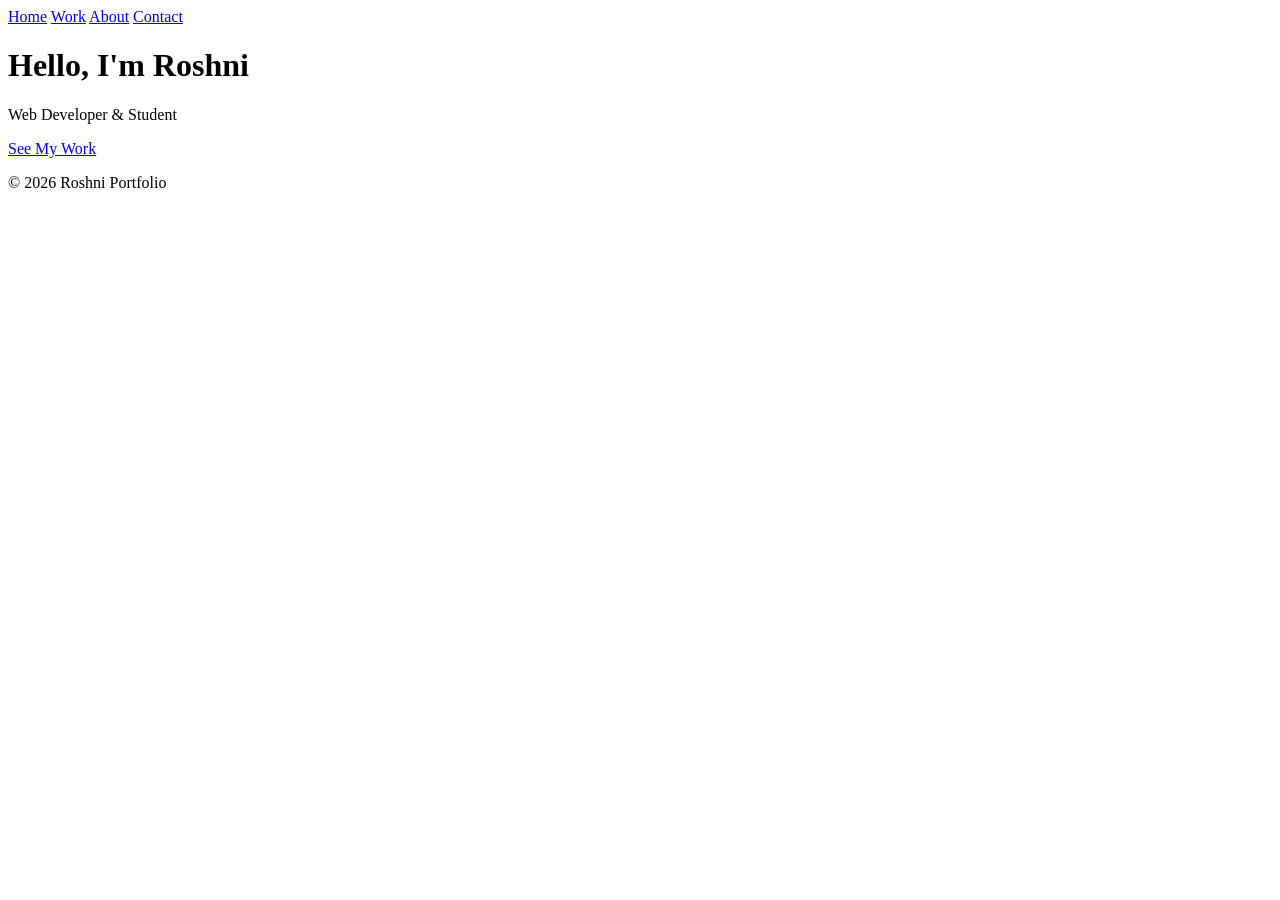
==== index.html @ 7f9c738f "Newly added" ====
<!DOCTYPE html>
<html lang="en">
<head>
  <meta charset="UTF-8">
  <meta name="viewport" content="width=device-width, initial-scale=1.0">
  <title>Roshni | Portfolio</title>
  <link rel="stylesheet" href="css/style.css">
</head>
<body>
  <header>
    <nav>
      <a href="index.html">Home</a>
      <a href="work.html">Work</a>
      <a href="about.html">About</a>
      <a href="contact.html">Contact</a>
    </nav>
  </header>

  <main class="hero">
    <h1>Hello, I'm Roshni</h1>
    <p>Web Developer & Student</p>
    <a href="work.html" class="btn">See My Work</a>
  </main>

  <footer>
    <p>&copy; 2026 Roshni Portfolio</p>
  </footer>
</body>
</html>
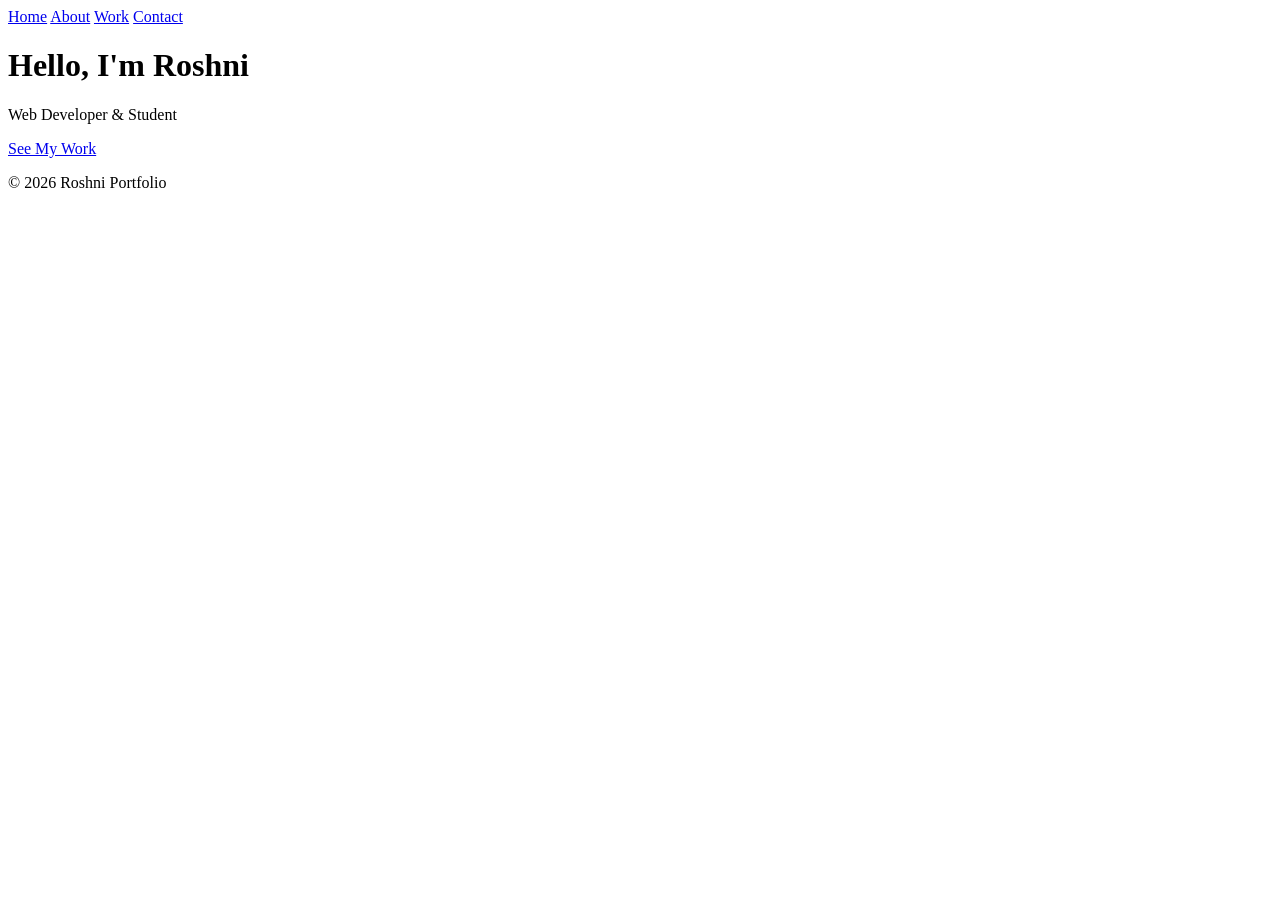
==== commit 9a214e52: "newly added" ====
--- a/index.html
+++ b/index.html
@@ -10,8 +10,8 @@
   <header>
     <nav>
       <a href="index.html">Home</a>
+      <a href="about.html">About</a>
       <a href="work.html">Work</a>
-      <a href="about.html">About</a>
       <a href="contact.html">Contact</a>
     </nav>
   </header>
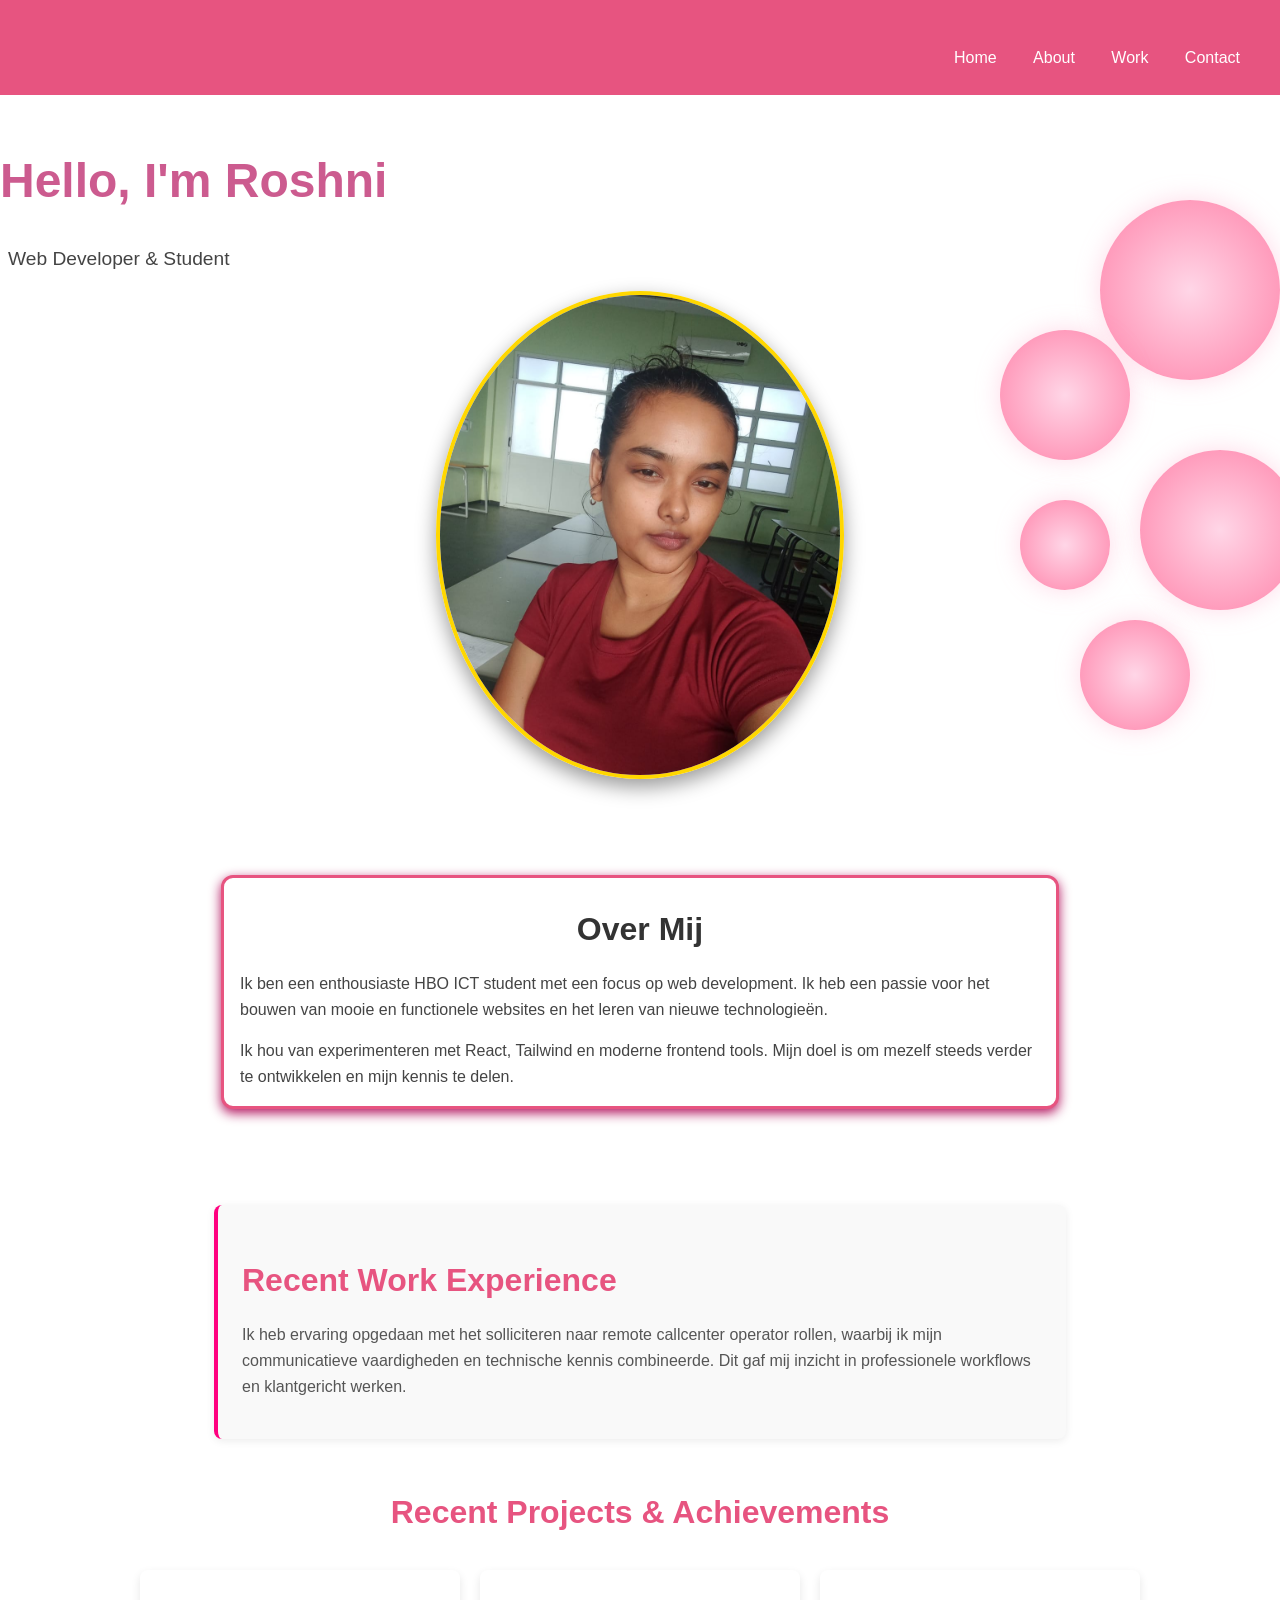
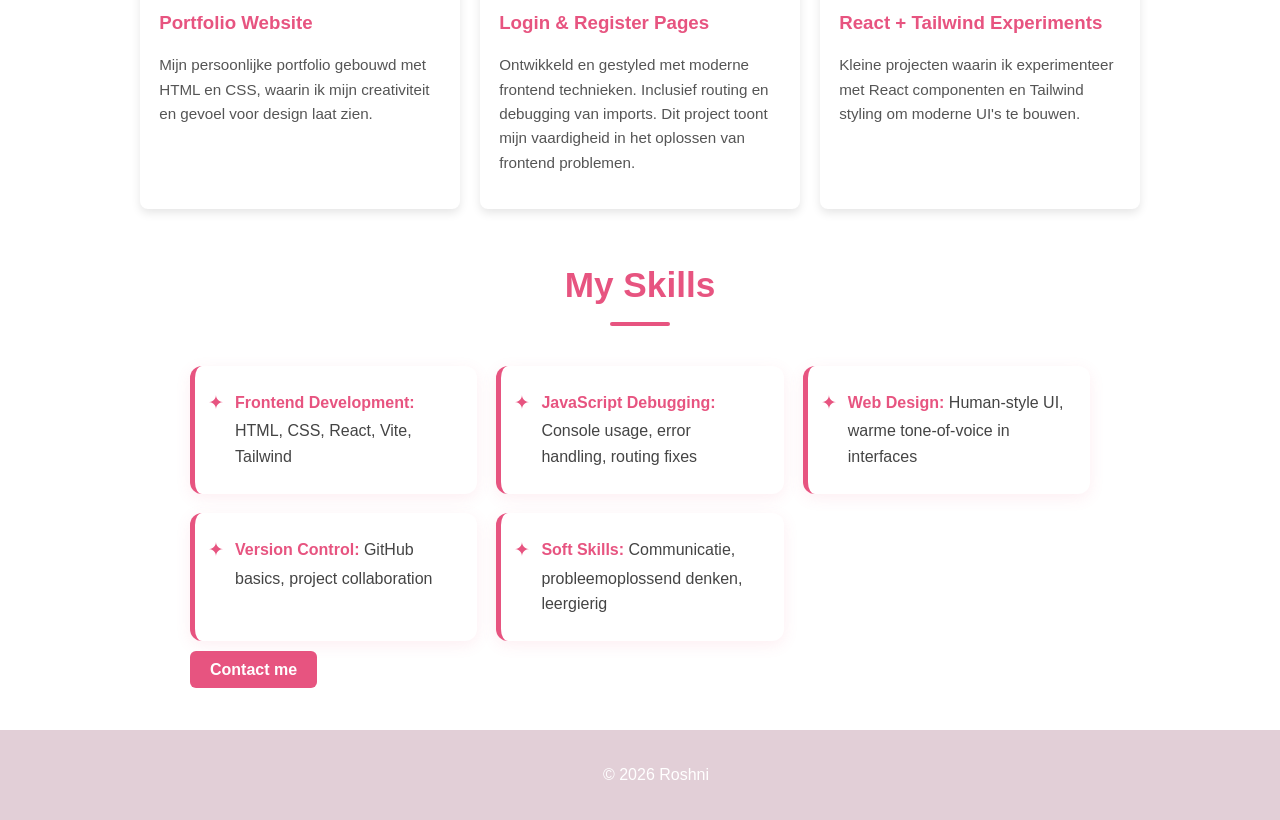
==== commit cea40ba3: "First commit" ====
--- a/index.html
+++ b/index.html
@@ -2,12 +2,12 @@
 <html lang="en">
 <head>
   <meta charset="UTF-8">
-  <meta name="viewport" content="width=device-width, initial-scale=1.0">
-  <title>Roshni | Portfolio</title>
-  <link rel="stylesheet" href="css/style.css">
+  <title>Mijn Portfolio</title>
+  <link rel="stylesheet" href="css/main.css">
 </head>
 <body>
   <header>
+    <h1></h1>
     <nav>
       <a href="index.html">Home</a>
       <a href="about.html">About</a>
@@ -16,14 +16,102 @@
     </nav>
   </header>
 
-  <main class="hero">
-    <h1>Hello, I'm Roshni</h1>
-    <p>Web Developer & Student</p>
-    <a href="work.html" class="btn">See My Work</a>
-  </main>
+  <!-- Hero sectie -->
+<main class="hero">
+    <div class="hero-text">
+        <h1>Hello, I'm Roshni</h1>
+        <p>Web Developer & Student</p>
+    </div>
+
+   <div class="profile-pic">
+  <img src="img/project/foto1.jpeg" alt="Roshni">
+</div>
+
+</main>
+
+  <!-- Introductie sectie -->
+  <section id="home">
+    <h2>Over Mij</h2>
+    <p>
+      Ik ben een enthousiaste HBO ICT student met een focus op web development. 
+      Ik heb een passie voor het bouwen van mooie en functionele websites en het leren van nieuwe technologieën.
+    </p>
+    <p>
+      Ik hou van experimenteren met React, Tailwind en moderne frontend tools. 
+      Mijn doel is om mezelf steeds verder te ontwikkelen en mijn kennis te delen.
+    </p>
+  </section>
+
+  
+
+  <!-- Recent Work Experience sectie -->
+  <section id="experience">
+    <h2>Recent Work Experience</h2>
+    <p>
+      Ik heb ervaring opgedaan met het solliciteren naar remote callcenter operator rollen, 
+      waarbij ik mijn communicatieve vaardigheden en technische kennis combineerde. 
+      Dit gaf mij inzicht in professionele workflows en klantgericht werken.
+    </p>
+  </section>
+
+  <!-- Recent Projects / Achievements sectie -->
+  <section id="projects">
+    <h2>Recent Projects & Achievements</h2>
+    <div class="projects-container">
+      <div class="project">
+        <h3>Portfolio Website</h3>
+        <p>
+          Mijn persoonlijke portfolio gebouwd met HTML en CSS, waarin ik mijn creativiteit en gevoel voor design laat zien.
+        </p>
+      </div>
+
+      <div class="project">
+        <h3>Login & Register Pages</h3>
+        <p>
+          Ontwikkeld en gestyled met moderne frontend technieken. Inclusief routing en debugging van imports. 
+          Dit project toont mijn vaardigheid in het oplossen van frontend problemen.
+        </p>
+      </div>
+
+      <div class="project">
+        <h3>React + Tailwind Experiments</h3>
+        <p>
+          Kleine projecten waarin ik experimenteer met React componenten en Tailwind styling om moderne UI's te bouwen.
+        </p>
+      </div>
+    </div>
+  </section>
+
+  <!-- Skills sectie -->
+  <section id="skills">
+    <h2>My Skills</h2>
+    <ul class="skills-list">
+      <li><strong>Frontend Development:</strong> HTML, CSS, React, Vite, Tailwind</li>
+      <li><strong>JavaScript Debugging:</strong> Console usage, error handling, routing fixes</li>
+      <li><strong>Web Design:</strong> Human-style UI, warme tone-of-voice in interfaces</li>
+      <li><strong>Version Control:</strong> GitHub basics, project collaboration</li>
+      <li><strong>Soft Skills:</strong> Communicatie, probleemoplossend denken, leergierig</li>
+    </ul>
+
+     <div class="flower-decoration">
+
+        <div class="flower flower1"></div>
+        <div class="flower flower2"></div>
+        <div class="flower flower3"></div>
+        <div class="flower flower4"></div>
+        <div class="flower flower5"></div>
+
+    </div>
+
+        <a href="contact.html" class="btn">Contact me</a>
+
+        
+  </section>
 
   <footer>
-    <p>&copy; 2026 Roshni Portfolio</p>
+    <p>&copy; 2026 Roshni</p>
   </footer>
+
+  <script src="main.js"></script>
 </body>
 </html>
--- a/css/main.css
+++ b/css/main.css
@@ -0,0 +1,419 @@
+/* Algemene stijl */
+body {
+  font-family: 'Segoe UI', Arial, sans-serif;
+  margin: 0;
+  background-color: #f9fafb;
+  color: #333;
+  line-height: 1.6;
+}
+
+/* Header */
+header {
+  background: #E75480;
+  color: white;
+  padding: 1.5rem;
+  text-align: right;
+}
+
+nav a {
+  color: white;
+  margin: 0 1rem;
+  text-decoration: none;
+  font-weight: 500;
+}
+
+nav a:hover {
+  text-decoration: underline;
+}
+
+/* Hero sectie */ */
+ .hero {
+  text-align: center;
+  justify-content: space-between;
+  padding: 4rem 1rem;
+  background: linear-gradient(135deg, #9d2e4f63, #E75480);
+  color: white;
+  margin: 0.1rem;
+  padding-left: 1rem;
+}
+
+/* .hero h1 {
+  font-size: 3rem;
+  margin-bottom: 1.5rem;
+  padding-left: 0.5rem; 
+} */
+
+.hero h1 {
+    font-size:3rem;
+    color:#cc5b8f;
+    margin-bottom:1.5rem;
+    margin-top: 3rem;
+}
+
+.hero p {
+  font-size: 1.2rem;
+  margin-bottom: 1rem;
+  padding-left: 0.5rem; 
+}
+
+
+
+.hero .btn {
+  display: inline-block;
+  padding: 0.2rem 1rem;
+  background: white;
+  color: #333;
+  border-radius: 6px;
+  text-decoration: none;
+  font-weight: bold;
+  transition: background 0.2s ease;
+}
+
+.hero .btn:hover {
+  background: #e5e7eb;
+}
+
+.hero-text {
+  max-width: 500px;
+}
+
+#home {
+  max-width: 800px;
+  margin: 3rem auto;
+  padding: 2rem;
+  background: #fff; /* witte achtergrond */
+  border: 3px solid #E75480; /* roze border */
+  border-radius: 12px;       /* afgeronde hoeken */
+  box-shadow: 0 4px 12px rgba(175, 9, 87, 0.959); /* subtiele schaduw */
+}
+
+#home h2 {
+  color: #9d2e4fb3; /* jouw accentkleur */
+  text-align: center;
+  margin-bottom: 1rem;
+}
+
+#home p {
+  font-size: 1rem;
+  color: #444;
+  line-height: 1.6;
+}
+
+
+
+.profile-pic {
+  display: flex;
+  justify-content: center;   /* horizontaal centreren */
+  align-items: center;       /* verticaal centreren */
+  margin: 1rem auto;         /* automatisch centreren */
+  margin-top: 0rem;
+}
+
+.profile-pic img {
+  width: 25rem;              /* kleiner formaat */
+  height: 30rem;
+  object-fit: cover;         /* netjes bijsnijden */
+  border-radius: 50%;        /* ronde vorm */
+  border: 4px solid #FFD700; /* gouden randje */
+  box-shadow: 0 8px 20px rgba(0,0,0,0.4); /* subtiele schaduw */
+  margin-top:0rem;
+}
+
+.profile-pic {
+  margin: 0; /* geen extra ruimte */
+}
+
+
+/* Intro sectie */
+#home {
+  max-width: 800px;
+  margin: 6rem auto;
+  padding: 0 1rem;
+ 
+}
+
+#home h2 {
+  font-size: 2rem;
+  color: #333;
+  margin-bottom: 1rem;
+}
+
+.btn {
+  background-color: #E75480;   /* mooie roze tint */
+  color: white;                /* tekstkleur */
+  padding: 10px 20px;
+  border: none;
+  border-radius: 6px;
+  text-decoration: none;
+  font-weight: bold;
+  cursor: pointer;
+  position:center;
+}
+
+.btn:hover {
+  background-color: #FF007F;   /* iets fellere roze bij hover */
+}
+
+
+/* Footer */
+footer {
+  background: #8d426341;
+  color: white;
+  text-align: center;
+  padding: 1rem;
+  bottom: 0;
+  width: 100%;
+}
+
+/* Current Roles sectie */
+#roles {
+  max-width: 800px;
+  margin: 3rem auto;
+  padding: 1.5rem;
+  background: #fff;
+  border-left: 4px solid #E75480;
+  border-radius: 8px;
+  box-shadow: 0 2px 8px rgba(0,0,0,0.08);
+}
+
+#roles h2 {
+  font-size: 2rem;
+  color: #E75480;
+  margin-bottom: 1rem;
+}
+
+#roles p {
+  font-size: 1rem;
+  color: #444;
+  line-height: 1.6;
+}
+
+/* Recent Work Experience sectie */
+#experience {
+  max-width: 800px;
+  margin: 3rem auto;
+  padding: 1.5rem;
+  background: #f9f9f9;
+  border-radius: 8px;
+  border-left: 4px solid #FF007F;
+  box-shadow: 0 2px 8px rgba(0,0,0,0.08);
+}
+
+#experience h2 {
+  font-size: 2rem;
+  color: #E75480;
+  margin-bottom: 1rem;
+}
+
+#experience p {
+  font-size: 1rem;
+  color: #555;
+}
+
+/* Projects sectie */
+#projects {
+  max-width: 1000px;
+  margin: 3rem auto;
+  padding: 0 1rem;
+}
+
+#projects h2 {
+  font-size: 2rem;
+  color: #E75480;
+  text-align: center;
+  margin-bottom: 2rem;
+}
+
+.projects-container {
+  display: flex;
+  flex-wrap: wrap;
+  gap: 20px;
+  justify-content: center;
+}
+
+.project {
+  background: #fff;
+  padding: 1.2rem;
+  border-radius: 8px;
+  flex: 1 1 280px;
+  box-shadow: 0 4px 10px rgba(0,0,0,0.1);
+  transition: transform 0.2s ease, box-shadow 0.2s ease;
+}
+
+.project h3 {
+  color: #E75480;
+  margin-bottom: 0.8rem;
+}
+
+.project p {
+  font-size: 0.95rem;
+  color: #555;
+}
+
+.project:hover {
+  transform: translateY(-5px);
+  box-shadow: 0 6px 15px rgba(0,0,0,0.15);
+}
+
+/* Skills sectie - Moderne kaartjes stijl */
+#skills {
+  max-width: 900px;
+  margin: 3rem auto;
+  padding: 0 1.5rem;
+}
+
+#skills h2 {
+  font-size: 2.2rem;
+  color: #E75480;
+  text-align: center;
+  margin-bottom: 2.5rem;
+  position: relative;
+}
+
+#skills h2::after {
+  content: '';
+  display: block;
+  width: 60px;
+  height: 4px;
+  background: #E75480;
+  margin: 0.5rem auto 0;
+  border-radius: 2px;
+}
+
+.skills-list {
+  list-style: none;
+  padding: 0;
+  display: grid;
+  grid-template-columns: repeat(auto-fit, minmax(280px, 1fr));
+  gap: 1.2rem;
+}
+
+.skills-list li {
+  background: white;
+  padding: 1.5rem;
+  border-radius: 12px;
+  box-shadow: 0 4px 15px rgba(231, 84, 128, 0.1);
+  border-left: 5px solid #E75480;
+  font-size: 1rem;
+  color: #444;
+  transition: all 0.3s ease;
+  position: relative;
+  padding-left: 2.5rem;
+}
+
+.skills-list li::before {
+  content: '✦';
+  position: absolute;
+  left: 0.8rem;
+  top: 1.4rem;
+  color: #E75480;
+  font-size: 1.2rem;
+}
+
+.skills-list li:hover {
+  transform: translateY(-3px);
+  box-shadow: 0 8px 25px rgba(231, 84, 128, 0.2);
+  border-left-width: 6px;
+}
+
+.skills-list li strong {
+  color: #E75480;
+  display: inline-block;
+  margin-bottom: 0.2rem;
+}
+
+body{
+    margin:0;
+    font-family:Arial, Helvetica, sans-serif;
+    background:white;
+    color:#444;
+}
+
+/* HERO */
+
+/* .hero{
+    min-height:90vh;
+    display:flex;
+    justify-content:space-between;
+    align-items:center;
+    padding:0 8%;
+}
+
+.hero-text{
+    max-width:500px;
+}
+
+.hero h1{
+    font-size:60px;
+    color:#cc5b8f;
+    margin-bottom:15px;
+}
+
+.hero p{
+    font-size:22px;
+    color:#666;
+} */
+
+/* .hero{
+    position:relative;
+    display:flex;
+    justify-content:space-between;
+    align-items:center;
+    min-height:90vh;
+    overflow:hidden;
+} */
+
+/* .hero-text{
+    z-index:2;
+} */
+
+.flower-decoration{
+    position:absolute;
+    right:-80px;
+    top:50%;
+    transform:translateY(-50%);
+    width:500px;
+    height:600px;
+}
+
+.flower{
+    position:absolute;
+    border-radius:50%;
+    background:radial-gradient(circle,#ffd6e7 0%,#ff9cbc 70%,#ff6f9e 100%);
+    box-shadow:0 0 25px rgba(255,150,190,.35);
+}
+
+.flower1{
+    width:180px;
+    height:180px;
+    top:50px;
+    right:80px;
+}
+
+.flower2{
+    width:130px;
+    height:130px;
+    top:180px;
+    right:230px;
+}
+
+.flower3{
+    width:160px;
+    height:160px;
+    top:300px;
+    right:60px;
+}
+
+.flower4{
+    width:90px;
+    height:90px;
+    top:350px;
+    right:250px;
+}
+
+.flower5{
+    width:110px;
+    height:110px;
+    top:470px;
+    right:170px;
+}
